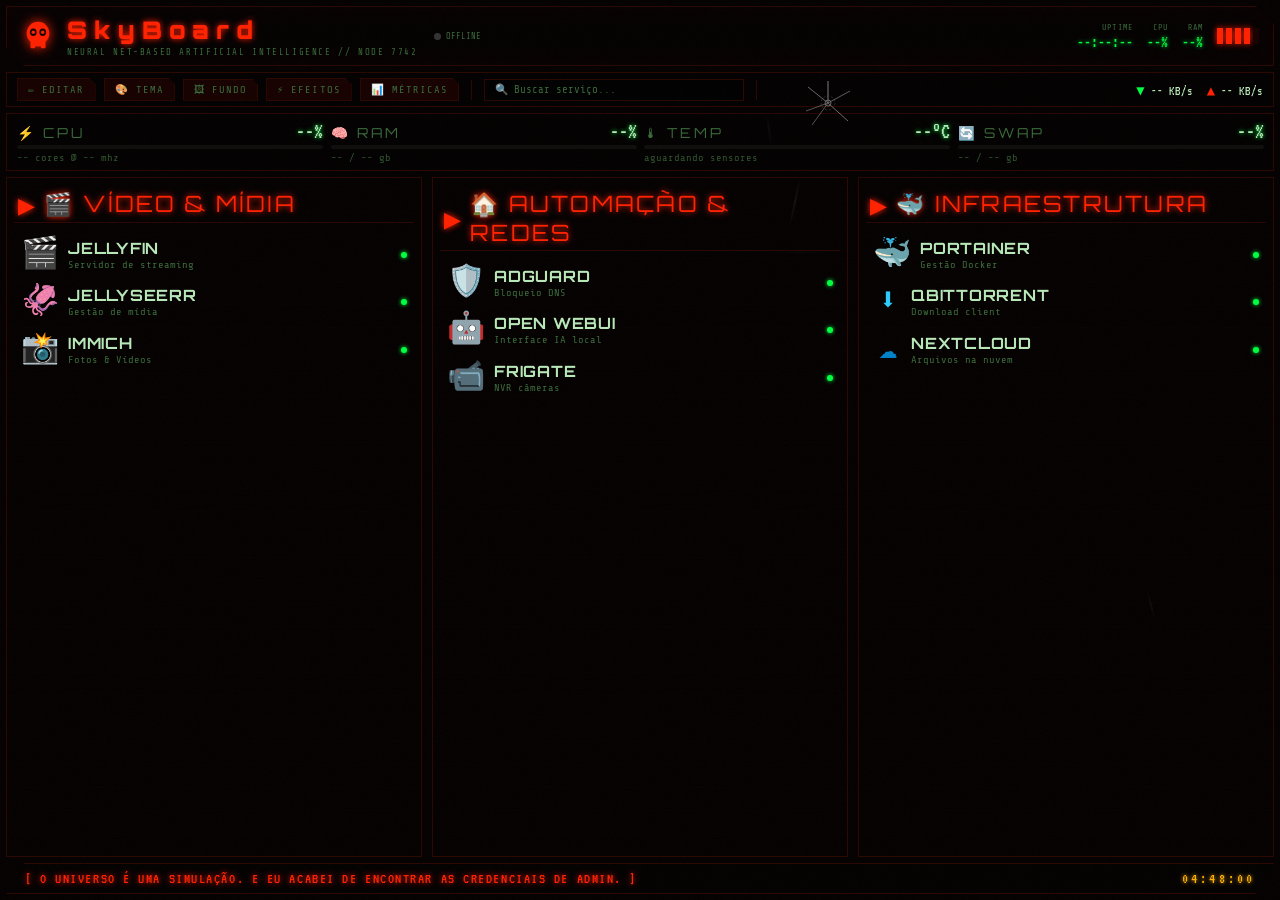
==== static/index.html @ 61751f41 "Initial release — SkyBoard v1.0 Dashboard HUD estilo terminal/CRT para home servers. Métricas em tem" ====
<!DOCTYPE html>
<html lang="pt-BR">
<head>
<meta charset="UTF-8">
<meta name="viewport" content="width=device-width, initial-scale=1.0, maximum-scale=1.0">
<title>SkyBoard</title>
<link href="https://fonts.googleapis.com/css2?family=Share+Tech+Mono&family=VT323&family=Orbitron:wght@400;700;900&family=Rajdhani:wght@400;600;700&family=Exo+2:wght@300;400;700&display=swap" rel="stylesheet">
<link rel="stylesheet" href="css/style.css">
<link rel="icon" id="dynamic-favicon" type="image/png">
<link rel="manifest" href="manifest.json">
<meta name="theme-color" content="#ff2200">
</head>
<body>

<!-- CRT LAYERS -->
<div id="wallpaper"></div>
<div id="fx-noise"></div>
<div id="fx-phosphor"></div>
<div id="fx-scanlines"></div>
<div id="fx-glitch"></div>
<div id="fx-rgb"></div>
<div class="glass-crack" id="fx-glass">
  <div class="crack c1"></div><div class="crack c2"></div>
  <div class="crack c3"></div><div class="crack c4"></div>
  <div class="impact">
    <svg viewBox="0 0 44 44" fill="none" xmlns="http://www.w3.org/2000/svg">
      <line x1="22" y1="22" x2="22" y2="0"  stroke="white" stroke-width="1.2"/>
      <line x1="22" y1="22" x2="44" y2="10" stroke="white" stroke-width=".9"/>
      <line x1="22" y1="22" x2="42" y2="40" stroke="white" stroke-width="1"/>
      <line x1="22" y1="22" x2="6"  y2="44" stroke="white" stroke-width=".8"/>
      <line x1="22" y1="22" x2="0"  y2="30" stroke="white" stroke-width=".8"/>
      <line x1="22" y1="22" x2="2"  y2="6"  stroke="white" stroke-width="1"/>
      <circle cx="22" cy="22" r="3" stroke="white" stroke-width="1"/>
      <circle cx="22" cy="22" r="7" stroke="white" stroke-width=".4" stroke-dasharray="2 2"/>
    </svg>
  </div>
</div>

<!-- APP -->
<div id="app">

  <!-- HEADER -->
  <header id="header">
    <div class="logo">
      <svg class="skull" viewBox="0 0 36 36" fill="currentColor">
        <ellipse cx="18" cy="15" rx="12" ry="12"/>
        <rect x="10" y="24" width="5" height="7" rx="1"/>
        <rect x="21" y="24" width="5" height="7" rx="1"/>
        <rect x="14" y="24" width="8" height="5"/>
        <ellipse cx="13" cy="14" rx="3.5" ry="4" fill="#000" opacity=".9"/>
        <ellipse cx="23" cy="14" rx="3.5" ry="4" fill="#000" opacity=".9"/>
        <circle cx="13" cy="14" r="1.8" fill="#ff2200"/>
        <circle cx="23" cy="14" r="1.8" fill="#ff2200"/>
      </svg>
      <div>
        <div class="logo-t" id="logo-text">SkyBoard</div>
        <div class="logo-s">NEURAL NET-BASED ARTIFICIAL INTELLIGENCE // NODE 7742</div>
      </div>
    </div>
    <div class="api-badge">
      <div class="api-dot off" id="api-dot"></div>
      <span id="api-status">OFFLINE</span>
    </div>
    <div class="hstats">
      <div class="hs"><span class="hs-l">UPTIME</span><span class="hs-v" id="h-uptime">--:--:--</span></div>
      <div class="hs"><span class="hs-l">CPU</span><span class="hs-v" id="h-cpu">--%</span></div>
      <div class="hs"><span class="hs-l">RAM</span><span class="hs-v" id="h-ram">--%</span></div>
      <div class="hs" id="h-gpu-wrap" style="display:none">
        <span class="hs-l">GPU</span><span class="hs-v a" id="h-gpu">--%</span>
      </div>
      <div class="threat-bars" title="Threat Level">
        <div class="tb on"></div><div class="tb on"></div><div class="tb on"></div>
        <div class="tb on"></div><div class="tb"></div>
      </div>
    </div>
  </header>

  <!-- TOOLBAR -->
  <div id="toolbar">
      <button class="tb-btn" id="btn-edit" onclick="toggleEdit()">✏ EDITAR</button>
      <button class="tb-btn hud-btn-global" id="btn-reset" onclick="resetAllHud()" style="display:none; color:#ff4400" title="Resetar Layout Absoluto">⟲ RESET LAYOUT</button>
      <button class="tb-btn hud-btn-global" style="display:none" onclick="openModal('modal-add-group')">📁 + GRUPO</button>
      <button class="tb-btn" id="btn-theme" onclick="openModal('modal-theme')">🎨 TEMA</button>
      <button class="tb-btn hud-btn-global" onclick="openPropsModal('toolbar')" style="display:none" title="Editar Cor da Barra">⚙ BARRA</button>
      <button class="tb-btn hud-btn-global" onclick="openPropsModal('header')" style="display:none" title="Editar Cor do Cabeçalho">⚙ NÚCLEO</button>
    <button class="tb-btn" onclick="openModal('modal-wallpaper')">🖼 FUNDO</button>
    <button class="tb-btn" onclick="openModal('modal-fx')">⚡ EFEITOS</button>
    <button class="tb-btn" onclick="openModal('modal-metrics')">📊 MÉTRICAS</button>
    <div class="hud-btn-global" style="display:none; align-items:center; gap:6px; margin-left:10px; border-left:1px solid var(--border); padding-left:10px;">
      <span id="ui-scale-lbl" style="font-size:.55rem; color:var(--text-dim); white-space:nowrap; text-shadow:none">📏 ESCALA</span>
      <input type="range" id="ui-scale-slider" min="0.5" max="2.0" step="0.05" value="1.0" oninput="updateScaleHint(this.value)" onchange="applyUiScale(this.value)" style="width:70px; height:4px; accent-color:var(--accent);">
      <span id="ui-op-lbl" style="font-size:.55rem; color:var(--text-dim); white-space:nowrap; margin-left:10px; text-shadow:none">💧 OPACIDADE</span>
      <input type="range" id="ui-op-slider" min="0" max="100" step="1" value="100" oninput="applyHudOpacity(this.value)" style="width:70px; height:4px; accent-color:var(--accent2);">
      <button class="tb-btn" onclick="discoverServices()" style="margin-left:10px; background:rgba(0,255,65,0.1); border-color:var(--accent2); color:var(--accent2)">🔍 DESCOBRIR</button>
    </div>
    <div class="tb-sep"></div>
    <input type="text" id="search-box" placeholder="🔍 Buscar serviço..." oninput="filterServices(this.value)">
    <div class="tb-sep"></div>
    <span style="font-size:.8rem; color:var(--text); margin-left:auto; font-family:var(--font-mono); display:flex; gap:14px; align-items:center;">
      <span><span style="color:var(--accent2); text-shadow:none">▼</span> <span id="net-dn-mini">-- KB/s</span></span>
      <span><span style="color:var(--accent); text-shadow:none">▲</span> <span id="net-up-mini">-- KB/s</span></span>
    </span>
  </div>

  <!-- DISCOVERY MODAL -->
<div class="modal-overlay hidden" id="modal-discovery">
<div class="modal" style="max-width:500px">
  <button class="modal-close" onclick="closeModal('modal-discovery')">✕</button>
  <h2>🔍 Serviços Detectados</h2>
  <div style="font-size:.57rem;color:var(--text-dim);margin-bottom:12px;">Containers Docker encontrados no host</div>
  <div id="discovery-list" style="max-height:300px;overflow-y:auto;display:flex;flex-direction:column;gap:6px;">
    <!-- Filled by JS -->
  </div>
  <div style="margin-top:16px;font-size:0.55rem;color:var(--text-dim);text-align:center">Clique em um serviço para adicioná-lo ao dashboard</div>
</div>
</div>
  <div id="res-bar">
    <!-- CPU -->
    <div class="res-widget" id="rw-cpu">
      <div class="rw-head">
        <span class="rw-name">⚡ CPU</span>
        <div>
          <button class="hud-btn" onclick="openPropsModal('rw-cpu')" title="Cor/Fonte">⚙</button>
          <span class="rw-val" id="rw-cpu-v">--%</span>
        </div>
      </div>
      <div class="rw-track"><div class="rw-fill" id="rw-cpu-f" style="width:0"></div></div>
      <div class="rw-sub" id="rw-cpu-sub">-- cores @ -- MHz</div>
      <div class="rz-h rz-r"></div><div class="rz-h rz-b"></div><div class="rz-h rz-br"></div>
    </div>
    <!-- RAM -->
    <div class="res-widget" id="rw-ram">
      <div class="rw-head">
        <span class="rw-name">🧠 RAM</span>
        <div>
          <button class="hud-btn" onclick="openPropsModal('rw-ram')" title="Cor/Fonte">⚙</button>
          <span class="rw-val" id="rw-ram-v">--%</span>
        </div>
      </div>
      <div class="rw-track"><div class="rw-fill" id="rw-ram-f" style="width:0"></div></div>
      <div class="rw-sub" id="rw-ram-sub">-- / -- GB</div>
      <div class="rz-h rz-r"></div><div class="rz-h rz-b"></div><div class="rz-h rz-br"></div>
    </div>
    <!-- GPU (shown when available) -->
    <div class="res-widget" id="rw-gpu" style="display:none">
      <div class="rw-head">
        <span class="rw-name">🖥 GPU</span>
        <div>
          <button class="hud-btn" onclick="openPropsModal('rw-gpu')">⚙</button>
          <span class="rw-val" id="rw-gpu-v">--%</span>
        </div>
      </div>
      <div class="rw-track"><div class="rw-fill" id="rw-gpu-f" style="width:0"></div></div>
      <div class="rw-sub" id="rw-gpu-sub">-- | --°C</div>
      <div class="rz-h rz-r"></div><div class="rz-h rz-b"></div><div class="rz-h rz-br"></div>
    </div>
    <!-- TEMP summary -->
    <div class="res-widget" id="rw-temp">
      <div class="rw-head">
        <span class="rw-name">🌡 TEMP</span>
        <div>
          <button class="hud-btn" onclick="openPropsModal('rw-temp')">⚙</button>
          <span class="rw-val" id="rw-temp-v">--°C</span>
        </div>
      </div>
      <div class="rw-track"><div class="rw-fill" id="rw-temp-f" style="width:0"></div></div>
      <div class="rw-sub" id="rw-temp-sub">aguardando sensores</div>
      <div class="rz-h rz-r"></div><div class="rz-h rz-b"></div><div class="rz-h rz-br"></div>
    </div>
    <!-- SWAP -->
    <div class="res-widget" id="rw-swap">
      <div class="rw-head">
        <span class="rw-name">🔄 SWAP</span>
        <div>
          <button class="hud-btn" onclick="openPropsModal('rw-swap')">⚙</button>
          <span class="rw-val" id="rw-swap-v">--%</span>
        </div>
      </div>
      <div class="rw-track"><div class="rw-fill" id="rw-swap-f" style="width:0"></div></div>
      <div class="rw-sub" id="rw-swap-sub">-- / -- GB</div>
      <div class="rz-h rz-r"></div><div class="rz-h rz-b"></div><div class="rz-h rz-br"></div>
    </div>
  </div>

  <!-- SERVICES GRID -->
  <div id="main-grid"></div>

  <!-- FOOTER -->
  <footer id="footer">
    <div class="ftxt">[ INICIALIZANDO PROTOCOLOS DE SARCASMO... ]</div>
    <div class="fclk" id="clk">--:--:--</div>
  </footer>

</div>

<!-- ═══════════════════════════════ MODALS ═══════════════════════════════ -->

<!-- THEME -->
<div class="modal-overlay hidden" id="modal-theme">
<div class="modal">
  <button class="modal-close" onclick="closeModal('modal-theme')">✕</button>
  <h2>🎨 Tema & Aparência</h2>

  <div style="font-size:.57rem;color:var(--text-dim);margin-bottom:8px;letter-spacing:.1em;text-transform:uppercase;">Temas Prontos</div>
  <div class="theme-grid" id="theme-grid"></div>

  <div style="margin-top:16px;font-size:.57rem;color:var(--text-dim);margin-bottom:8px;letter-spacing:.1em;text-transform:uppercase;">Cores Personalizadas</div>
  <div class="form-row">
    <label>Cor de Destaque (accent)</label>
    <div class="color-row" id="color-accent">
      <input type="color" value="#ff2200" id="pick-accent" style="width:36px;height:28px;border:none;background:none;cursor:pointer">
      <span style="font-size:.55rem;color:var(--text-dim)">ou escolha:</span>
    </div>
  </div>
  <div class="form-row">
    <label>Cor Verde / Online</label>
    <div class="color-row">
      <input type="color" value="#00ff41" id="pick-accent2" style="width:36px;height:28px;border:none;background:none;cursor:pointer">
    </div>
  </div>
  <div class="form-row">
    <label>Cor Âmbar / Aviso</label>
    <div class="color-row">
      <input type="color" value="#ffb300" id="pick-accent3" style="width:36px;height:28px;border:none;background:none;cursor:pointer">
    </div>
  </div>
  <div class="form-row">
    <label>Cor Azul / Rede</label>
    <div class="color-row">
      <input type="color" value="#00aaff" id="pick-accent4" style="width:36px;height:28px;border:none;background:none;cursor:pointer">
    </div>
  </div>
  <div class="form-row">
    <label>Cor de Fundo</label>
    <input type="color" value="#050100" id="pick-bg" style="width:36px;height:28px;border:none;background:none;cursor:pointer">
  </div>
  <div class="form-row">
    <label>Fonte Principal</label>
    <select id="pick-font" onchange="applyFont(this.value)">
      <option value="'Share Tech Mono', monospace">Share Tech Mono (padrão)</option>
      <option value="'VT323', monospace">VT323 (retrô)</option>
      <option value="'Rajdhani', sans-serif">Rajdhani (sci-fi)</option>
      <option value="'Exo 2', sans-serif">Exo 2 (futurista)</option>
      <option value="'Courier New', monospace">Courier New (terminal)</option>
    </select>
  </div>
  <div class="form-row">
    <label>Fonte do Título</label>
    <select id="pick-font-title" onchange="applyFontTitle(this.value)">
      <option value="'Orbitron', sans-serif">Orbitron (padrão)</option>
      <option value="'Rajdhani', sans-serif">Rajdhani</option>
      <option value="'Exo 2', sans-serif">Exo 2</option>
      <option value="'VT323', monospace">VT323</option>
    </select>
  </div>
  <div class="form-row">
    <label>Brilho da Interface (<span id="brightness-val">100</span>%)</label>
    <input type="range" min="20" max="100" value="100" id="pick-brightness" oninput="applyUiBrightness(this.value)">
  </div>
  <div class="form-row">
    <label>Bordas Arredondadas</label>
    <input type="range" min="0" max="16" value="0" id="pick-radius" oninput="document.documentElement.style.setProperty('--radius',this.value+'px')">
  </div>
  <div class="form-row">
    <label>Título do Dashboard</label>
    <input type="text" id="pick-title" placeholder="SkyBoard" value="SkyBoard" oninput="document.getElementById('logo-text').textContent=this.value||'SkyBoard'">
  </div>
  <div style="margin-top:12px">
    <button class="modal-btn" onclick="saveConfig();closeModal('modal-theme')">💾 Salvar</button>
    <button class="modal-btn secondary" onclick="closeModal('modal-theme')">Cancelar</button>
  </div>
</div>
</div>

<!-- WALLPAPER -->
<div class="modal-overlay hidden" id="modal-wallpaper">
<div class="modal">
  <button class="modal-close" onclick="closeModal('modal-wallpaper')">✕</button>
  <input type="file" id="wp-upload" accept="image/*" style="font-size:.6rem;color:var(--text);margin-bottom:8px;">
  <div style="font-size:.57rem;color:var(--text-dim);margin:8px 0;letter-spacing:.1em;text-transform:uppercase;">Ou URL da Imagem</div>
  <div class="form-row">
    <input type="text" id="wp-url" placeholder="https://...">
  </div>
  <div style="margin-top:12px">
    <button class="modal-btn" onclick="applyWallpaper()">✅ Aplicar</button>
    <button class="modal-btn secondary" onclick="clearWallpaper()">✕ Remover</button>
  </div>
</div>
</div>

<!-- EFFECTS -->
<div class="modal-overlay hidden" id="modal-fx">
<div class="modal">
  <button class="modal-close" onclick="closeModal('modal-fx')">✕</button>
  <h2>⚡ Efeitos Visuais</h2>
  <div class="fx-grid">
        <div class="fx-item">
          <span>Scanlines</span>
          <label class="toggle"><input type="checkbox" id="fx-scanlines-ctrl" onchange="toggleFx('scanlines',this.checked)"><span class="toggle-slider"></span></label>
        </div>
        <div class="fx-item">
          <span>Phosphor flicker</span>
          <label class="toggle"><input type="checkbox" id="fx-phosphor-ctrl" onchange="toggleFx('phosphor',this.checked)"><span class="toggle-slider"></span></label>
        </div>
    <div class="fx-item"><span>📡 Ruído (Grain)</span><label class="toggle"><input type="checkbox" id="fx-noi" checked onchange="toggleFx('noise',this.checked)"><span class="toggle-slider"></span></label></div>
    <div class="fx-item"><span>⚡ Glitch Bar</span><label class="toggle"><input type="checkbox" id="fx-gli" checked onchange="toggleFx('glitch',this.checked)"><span class="toggle-slider"></span></label></div>
    <div class="fx-item"><span>🔴 Vidro Quebrado</span><label class="toggle"><input type="checkbox" id="fx-gla" checked onchange="toggleFx('glass',this.checked)"><span class="toggle-slider"></span></label></div>
    <div class="fx-item"><span>🌈 RGB Shift</span><label class="toggle"><input type="checkbox" id="fx-rgb-t" onchange="toggleFxEl('fx-rgb',this.checked)"><span class="toggle-slider"></span></label></div>
  </div>
  <div style="margin-top:14px">
    <div class="form-row">
      <label>Intensidade Scan Lines</label>
      <input type="range" min="2" max="40" value="14" id="sl-opacity" oninput="document.documentElement.style.setProperty('--scan-op',this.value/100)">
    </div>
  </div>
</div>
</div>

<!-- METRICS CONFIG -->
<div class="modal-overlay hidden" id="modal-metrics">
<div class="modal">
  <button class="modal-close" onclick="closeModal('modal-metrics')">✕</button>
  <h2>📊 Widgets de Métricas</h2>
  <div style="font-size:.57rem;color:var(--text-dim);margin-bottom:10px;">Mostrar/ocultar widgets na barra de recursos</div>
  <div class="fx-grid">
    <div class="fx-item"><span>⚡ CPU</span><label class="toggle"><input type="checkbox" id="mw-cpu" checked onchange="toggleWidget('rw-cpu',this.checked)"><span class="toggle-slider"></span></label></div>
    <div class="fx-item"><span>🧠 RAM</span><label class="toggle"><input type="checkbox" id="mw-ram" checked onchange="toggleWidget('rw-ram',this.checked)"><span class="toggle-slider"></span></label></div>
    <div class="fx-item"><span>🖥 GPU</span><label class="toggle"><input type="checkbox" id="mw-gpu" checked onchange="toggleWidgetGpu(this.checked)"><span class="toggle-slider"></span></label></div>
    <div class="fx-item"><span>🌡 Temperatura</span><label class="toggle"><input type="checkbox" id="mw-temp" checked onchange="toggleWidget('rw-temp',this.checked)"><span class="toggle-slider"></span></label></div>
    <div class="fx-item"><span>🔄 Swap</span><label class="toggle"><input type="checkbox" id="mw-swap" checked onchange="toggleWidget('rw-swap',this.checked)"><span class="toggle-slider"></span></label></div>
  </div>
</div>
</div>

<!-- API CONFIG -->

<!-- ADD SERVICE -->
<div class="modal-overlay hidden" id="modal-add-svc">
<div class="modal">
  <button class="modal-close" onclick="closeModal('modal-add-svc')">✕</button>
  <h2 id="modal-svc-title">➕ Adicionar Serviço</h2>
  <input type="hidden" id="edit-svc-id">
  <input type="hidden" id="edit-group-id">
  <div class="form-row"><label>Nome</label><input type="text" id="svc-name" placeholder="Jellyfin"></div>
  <div class="form-row"><label>Descrição</label><input type="text" id="svc-desc" placeholder="Servidor de mídia"></div>
  <div class="form-row"><label>URL</label><input type="text" id="svc-url" placeholder="http://192.168.1.x:8096"></div>
  <div class="form-row"><label>Ícone (emoji)</label><input type="text" id="svc-icon" placeholder="🎬" maxlength="4"></div>
  <div class="form-row"><label>Cor do Ícone</label><input type="color" id="svc-color" value="#00b4ff" style="width:40px;height:28px;border:none;background:none;cursor:pointer"></div>
  <div style="margin-top:12px">
    <button class="modal-btn" onclick="saveSvc()">💾 Salvar</button>
    <button class="modal-btn secondary" onclick="closeModal('modal-add-svc')">Cancelar</button>
  </div>
</div>
</div>

<!-- ADD GROUP -->
<div class="modal-overlay hidden" id="modal-add-group">
<div class="modal">
  <button class="modal-close" onclick="closeModal('modal-add-group')">✕</button>
  <h2>📁 Novo Grupo</h2>
  <div class="form-row"><label>Nome do Grupo</label><input type="text" id="group-name" placeholder="Mídia"></div>
  <div class="form-row"><label>Ícone</label><input type="text" id="group-icon" placeholder="🎬" maxlength="4"></div>
  <div style="margin-top:12px">
    <button class="modal-btn" onclick="saveGroup()">💾 Criar</button>
    <button class="modal-btn secondary" onclick="closeModal('modal-add-group')">Cancelar</button>
  </div>
</div>
</div>

<!-- WIDGET PROPS MODAL (HUD ENGINE) -->
<div class="modal-overlay hidden" id="modal-props-overlay" onclick="if(event.target===this) closeModal('modal-props-overlay')">
  <div class="modal" id="modal-props">
    <div class="modal-header">
      <div class="modal-title">⚙ Estilo do Elemento</div>
      <button class="modal-close" onclick="closeModal('modal-props-overlay')">✖</button>
    </div>
    <div class="modal-body">
      <input type="hidden" id="prop-id">
      <div class="input-grp" style="margin-bottom:8px">
        <label style="font-size:0.57rem;color:var(--text-dim);">Cor de Fundo (Hex/RGBA)</label>
        <input type="text" id="prop-bg" placeholder="Ex: rgba(20,0,0,0.8)" style="width:100%;padding:5px;background:rgba(0,0,0,0.5);border:1px solid var(--border);color:white;font-family:monospace;margin-top:4px;">
      </div>
      <div class="input-grp" style="margin-bottom:8px">
        <label style="font-size:0.57rem;color:var(--text-dim);">Cor do Título/Destaque</label>
        <input type="color" id="prop-fg" value="#ff2200" style="width:100%;height:30px;border:none;background:none;cursor:pointer;margin-top:4px;">
      </div>
      <div class="input-grp" style="margin-bottom:12px">
        <label style="font-size:0.57rem;color:var(--text-dim);">Tamanho da Fonte (%)</label>
        <input type="number" id="prop-fz" value="100" min="10" max="500" style="width:100%;padding:5px;background:rgba(0,0,0,0.5);border:1px solid var(--border);color:white;margin-top:4px;">
      </div>
      <button class="modal-btn" onclick="saveProps()">Aplicar Estilo Estilizado</button>
    </div>
  </div>
</div>

  <script src="js/quotes.js"></script>
  <script src="js/app.js"></script>
  <script>
    if ('serviceWorker' in navigator) {
      window.addEventListener('load', () => {
        navigator.serviceWorker.register('sw.js')
          .then(reg => console.log('SW Registered', reg))
          .catch(err => console.error('SW Failed', err));
      });
    }
  </script>
</body>
</html>
---- static/css/style.css ----
/* ═══════════════════════════════════════════════════════
   CSS VARIABLES — overridden by themes / user config
═══════════════════════════════════════════════════════ */
html {
  font-size: calc(clamp(14px, 1.35vw, 26px) * var(--ui-scale, 1));
}
:root {
  --ui-scale:     1;
  --hud-opacity:  0.95;
  --accent:       #ff2200;
  --accent2:      #00ff41;
  --accent3:      #ffb300;
  --accent4:      #00aaff;
  --bg:           #050100;
  --panel:        rgba(6,2,2,var(--hud-opacity));
  --border:       #2a0800;
  --text:         #b8e8b8;
  --text-dim:     #3a6a3a;
  --font-main:    'Share Tech Mono', monospace;
  --font-title:   'Orbitron', sans-serif;
  --font-mono:    'VT323', monospace;
  --radius:       0px;
  --scan-op:      0.14;
  --glow-accent:  0 0 6px var(--accent);
  --glow-green:   0 0 4px var(--accent2);
  --glow-amber:   0 0 4px var(--accent3);
  --glow-blue:    0 0 4px var(--accent4);
}

/* ═══ RESET ═══ */
*{margin:0;padding:0;box-sizing:border-box;}
body{
  background:var(--bg);
  min-height:100vh;
  font-family:var(--font-main);
  color:var(--text);
  overflow-x:hidden;
  cursor:default;
  transition:background .4s;
}
body.edit-mode::after {
  content:''; position:fixed; inset:0; z-index:5; pointer-events:none;
  background-image: linear-gradient(rgba(0,170,255,0.07) 1px, transparent 1px),
                    linear-gradient(90deg, rgba(0,170,255,0.07) 1px, transparent 1px);
  background-size: 20px 20px;
}

/* ═══ WALLPAPER ═══ */
#wallpaper{
  position:fixed;inset:0;z-index:0;
  background-size:cover;background-position:center;background-repeat:no-repeat;
  transition:opacity .6s;
  background-color: var(--bg);
}
#wallpaper.has-image{ filter:brightness(.5) saturate(.8); }

/* ═══ CRT FX ═══ */
#fx-scanlines{position:fixed;inset:0;z-index:98;pointer-events:none;
  background:repeating-linear-gradient(to bottom,transparent 0,transparent 3px,rgba(0,0,0,var(--scan-op)) 3px,rgba(0,0,0,var(--scan-op)) 4px);
  animation:scanroll 10s linear infinite;}
@keyframes scanroll{to{background-position:0 -200px;}}
#fx-phosphor{position:fixed;inset:0;z-index:97;pointer-events:none;
  background:rgba(0,255,65,.012);mix-blend-mode:screen;animation:flicker .07s infinite;}
@keyframes flicker{0%,100%{opacity:1;}93%{opacity:.87;}96%{opacity:.95;}}
#fx-noise{position:fixed;inset:0;z-index:95;pointer-events:none;opacity:.025;
  background-image:url("data:image/svg+xml,%3Csvg viewBox='0 0 200 200' xmlns='http://www.w3.org/2000/svg'%3E%3Cfilter id='n'%3E%3CfeTurbulence type='fractalNoise' baseFrequency='.9' numOctaves='4' stitchTiles='stitch'/%3E%3C/filter%3E%3Crect width='100%25' height='100%25' filter='url(%23n)'/%3E%3C/svg%3E");
  background-size:150px;animation:nshift .18s steps(1) infinite;}
@keyframes nshift{20%{background-position:-40px 20px;}60%{background-position:30px -30px;}}
#fx-glitch{position:fixed;left:0;right:0;height:2px;z-index:99;pointer-events:none;
  background:linear-gradient(to right,transparent,var(--accent),var(--accent2),transparent);
  opacity:0;animation:gbar 6s ease-in-out infinite;}
@keyframes gbar{0%,85%,100%{opacity:0;top:-5px;}87%{opacity:.9;top:20%;}88%{top:70%;}89%{opacity:0;}}
#fx-rgb{position:fixed;inset:0;z-index:94;pointer-events:none;
  background:rgba(255,0,0,0.015);
  box-shadow: inset 2px 0 0 rgba(255,0,0,0.02), inset -2px 0 0 rgba(0,255,255,0.02);
  animation:rgbshift 4s ease-in-out infinite; opacity: 0;
  mix-blend-mode: screen;
}
@keyframes rgbshift{
  0%, 100% { opacity: 0; transform: translateX(0); }
  45% { opacity: 0; }
  50% { opacity: 0.6; transform: translateX(1px); }
  55% { opacity: 0; transform: translateX(-1px); }
}
.glass-crack{position:fixed;inset:0;z-index:101;pointer-events:none;}
.crack{position:absolute;background:linear-gradient(var(--a,45deg),transparent 40%,rgba(255,255,255,.12) 50%,transparent 60%);}
.c1{width:2px;height:260px;top:8%;left:62%;--a:172deg;transform:rotate(12deg);opacity:.5;}
.c2{width:2px;height:170px;top:5%;left:60%;--a:165deg;transform:rotate(-8deg);opacity:.3;}
.c3{width:320px;height:1px;top:28%;left:50%;--a:90deg;opacity:.2;}
.c4{width:2px;height:140px;bottom:25%;right:10%;--a:168deg;transform:rotate(-15deg);opacity:.35;}
.impact{position:absolute;top:9%;left:63%;width:44px;height:44px;opacity:.4;}
.impact svg{width:100%;height:100%;}

/* ═══ LAYOUT ═══ */
#app{
  position:relative;z-index:10;
  min-height:100vh;
  display:flex;flex-direction:column;
  padding:6px;gap:6px;
}

/* ═══ HEADER ═══ */
#header{
  display:grid;
  grid-template-columns:auto 1fr auto;
  align-items:center;gap:16px;
  border:1px solid var(--border);
  background:rgba(5,0,0,.95);
  padding:8px 14px;
  box-shadow:var(--glow-accent),inset 0 0 40px rgba(255,0,0,.04);
  clip-path:polygon(0 0,calc(100% - 18px) 0,100% 18px,100% 100%,18px 100%,0 calc(100% - 18px));
  border-radius:var(--radius);
}
.logo{display:flex;align-items:center;gap:12px;}
.skull{width:34px;height:34px;color:var(--accent);filter:drop-shadow(0 0 6px var(--accent));animation:sp 2s ease-in-out infinite;}
@keyframes sp{0%,100%{filter:drop-shadow(0 0 4px var(--accent));}50%{filter:drop-shadow(0 0 14px var(--accent));}}
.logo-t{font-family:var(--font-title);font-weight:900;font-size:1.4rem;color:var(--accent);letter-spacing:.3em;text-shadow:var(--glow-accent);}
.logo-s{font-size:.52rem;color:var(--text-dim);letter-spacing:.18em;margin-top:2px;}
.hstats{display:flex;gap:14px;align-items:center;flex-wrap:wrap;}
.hs{display:flex;flex-direction:column;align-items:flex-end;gap:1px;}
.hs-l{font-size:.48rem;color:var(--text-dim);letter-spacing:.14em;text-transform:uppercase;}
.hs-v{font-family:var(--font-mono);font-size:1rem;color:var(--accent2);text-shadow:var(--glow-green);}
.hs-v.r{color:var(--accent);text-shadow:var(--glow-accent);}
.hs-v.a{color:var(--accent3);text-shadow:var(--glow-amber);}
.api-badge{display:flex;align-items:center;gap:5px;font-size:.5rem;color:var(--text-dim);}
.api-dot{width:7px;height:7px;border-radius:50%;background:var(--accent2);box-shadow:var(--glow-green);animation:dp 2s ease-in-out infinite;}
.api-dot.off{background:#333;box-shadow:none;animation:none;}
@keyframes dp{50%{opacity:.4;}}
.threat-bars{display:flex;gap:3px;align-items:flex-end;}
.tb{width:6px;height:16px;background:#1a0000;}
.tb.on{background:var(--accent);box-shadow:var(--glow-accent);animation:tbf .6s ease-in-out infinite alternate;}
@keyframes tbf{from{opacity:.6;}to{opacity:1;}}

/* ═══ TOOLBAR ═══ */
#toolbar{
  display:flex;align-items:center;gap:8px;flex-wrap:wrap;
  border:1px solid var(--border);background:rgba(4,0,0,.9);
  padding:5px 10px;
}
.tb-btn{
  background:rgba(255,34,0,.08);border:1px solid var(--border);
  color:var(--text-dim);font-family:var(--font-main);font-size:.6rem;
  padding:4px 10px;cursor:pointer;letter-spacing:.1em;
  transition:all .2s;text-transform:uppercase;
  clip-path:polygon(0 0,calc(100% - 6px) 0,100% 6px,100% 100%,0 100%);
}
.tb-btn:hover,.tb-btn.svc:hover{background:var(--item-hover);border-color:var(--accent);transform:translateX(2px);}
.tb-sep{width:1px;height:20px;background:var(--border);margin:0 4px;}
#search-box{
  background:rgba(0,0,0,.5);border:1px solid var(--border);
  color:var(--text);font-family:var(--font-main);font-size:.62rem;
  padding:4px 10px;outline:none;flex:1;min-width:160px;max-width:260px;
  transition:border-color .2s;
}
#search-box:focus{border-color:var(--accent2);box-shadow:none;}
#search-box::placeholder{color:var(--text-dim);}

/* ═══ RESOURCE BAR ═══ */
#res-bar{
  display:flex;flex-wrap:wrap;justify-content:center;align-items:stretch;
  gap:8px;border:1px solid var(--border);background:rgba(4,1,1,var(--hud-opacity));padding:6px 10px;
  position:relative; z-index: 10;
}
.res-widget{
  display:flex;flex-direction:column;gap:3px;flex:1 1 200px;
  container-type: inline-size;
  position:relative; /* For handles & absolute translation */
}
.rw-head{display:flex;justify-content:space-between;align-items:baseline; cursor:grab;}
.rw-name{font-family:var(--font-title);font-size:clamp(0.4rem, 4.5cqw, 0.8rem);letter-spacing:.2em;color:var(--text-dim);text-transform:uppercase;}
.rw-val{font-family:var(--font-mono);font-size:clamp(0.7rem, 8.5cqw, 1.3rem);text-shadow:var(--glow-green);transition:color .3s, transform .2s; white-space:nowrap;}
.rw-val.lvl1{color:var(--accent4);text-shadow:var(--glow-blue);}
.rw-val.lvl2{color:var(--accent2);text-shadow:var(--glow-green);}
.rw-val.lvl3{color:var(--accent3);text-shadow:var(--glow-amber);}
.rw-val.lvl4{color:#ff6a00;text-shadow:0 0 6px #ff6a00,0 0 14px rgba(255,106,0,.3);}
.rw-val.lvl5{color:var(--accent);text-shadow:var(--glow-accent);}

.rw-sub{font-size:clamp(0.35rem, 3.6cqw, 0.6rem);color:var(--text-dim);line-height:1.2;opacity:0.8;text-transform:lowercase;max-width:100%;text-overflow:ellipsis;overflow:hidden;white-space:nowrap;}
.rw-track{width:100%;height:4px;background:rgba(255,255,255,.05);border-radius:2px;overflow:hidden;position:relative;}
.rw-fill{height:100%;background:var(--accent);transition:width 1s cubic-bezier(0.1,0.7,0.1,1);}
.rw-fill.lvl1{background:var(--accent4);box-shadow:0 0 4px var(--accent4);}
.rw-fill.lvl2{background:var(--accent2);box-shadow:0 0 4px var(--accent2);}
.rw-fill.lvl3{background:var(--accent3);box-shadow:0 0 4px var(--accent3);}
.rw-fill.lvl4{background:#ff6a00;box-shadow:0 0 4px #ff6a00;}
.rw-fill.lvl5{background:var(--accent);box-shadow:0 0 4px var(--accent);}
/* GPU section */
.gpu-block{border-top:1px solid var(--border);padding-top:6px;}
.gpu-row{display:flex;justify-content:space-between;font-size:.52rem;line-height:1.8;}
.gpu-lbl{color:var(--text-dim);}
.gpu-v{color:var(--accent2);}
.gpu-v.warn{color:var(--accent3);}
.gpu-v.crit{color:var(--accent);}
/* temps grid */
.temps-grid{display:grid;grid-template-columns:repeat(auto-fill,minmax(100px,1fr));gap:3px;margin-top:3px;max-height:54px;overflow:hidden;}
.temp-chip{background:rgba(0,0,0,.4);border:1px solid var(--border);padding:4px 7px;}
.temp-name{font-size:.45rem;color:var(--text-dim);letter-spacing:.08em;text-overflow:ellipsis;overflow:hidden;white-space:nowrap;}
.temp-val{font-family:var(--font-mono);font-size:.95rem;color:var(--accent2);}
.temp-val.warm{color:var(--accent3);}
.temp-val.hot{color:var(--accent);}

/* ═══ MAIN GRID ═══ */
#main-grid{
  display:flex;
  flex-wrap:wrap;
  justify-content:center;
  align-items:stretch;
  align-content:stretch;
  gap:10px;
  flex:1;
}
.res-widget {
  background: rgba(4,1,1,var(--hud-opacity));
}
/* edit mode */
body.edit-mode #main-grid .group,
body.edit-mode #res-bar .res-widget,
body.edit-mode .svc, body.edit-mode #header, body.edit-mode #footer {
  outline:2px dashed rgba(0,170,255,0.4);
  outline-offset:-2px;
  z-index: 10;
  cursor: grab !important;
}
body.edit-mode #main-grid .group:hover,
body.edit-mode #res-bar .res-widget:hover,
body.edit-mode .svc:hover, body.edit-mode #header:hover, body.edit-mode #footer:hover {
  outline-color:rgba(0,170,255,0.8);
}
body.edit-mode #main-grid .group:active, body.edit-mode #res-bar .res-widget:active, body.edit-mode .svc:active {
  cursor:grabbing !important;
}

/* Transições suaves para reordenamento */
body.edit-mode .group, body.edit-mode .res-widget, body.edit-mode .svc {
  transition: transform 0.15s cubic-bezier(0.2, 0, 0, 1), opacity 0.2s;
}

.hud-dragging {
  position: fixed !important;
  z-index: 9999 !important;
  pointer-events: none !important;
  opacity: 0.8 !important;
  box-shadow: 0 20px 50px rgba(0,0,0,0.6), 0 0 20px var(--accent) !important;
  transform: scale(1.05) !important;
  transition: none !important; /* Desabilita transição enquanto segue o mouse */
}

.hud-placeholder {
  background: rgba(0, 170, 255, 0.05) !important;
  border: 2px dashed rgba(0, 170, 255, 0.2) !important;
  visibility: visible !important;
  opacity: 1 !important;
  transition: none !important;
}

/* Custom Resize Handles */
.rz-h{position:absolute;display:none;z-index:20;background:rgba(0,170,255,0.2);}
body.edit-mode .rz-h{display:block;}
.rz-h:hover{background:rgba(0,170,255,0.5);}
.rz-r{right:0;top:0;bottom:10px;width:8px;cursor:ew-resize;}
.rz-b{bottom:0;left:0;right:10px;height:8px;cursor:ns-resize;}
.rz-br{bottom:0;right:0;width:12px;height:12px;cursor:nwse-resize;background:rgba(0,170,255,0.4);}

/* Absolute Floating (HUD Mode) */
.hud-float{
  position:fixed !important;
  z-index:900 !important;
  margin:0 !important;
  box-shadow:0 10px 30px rgba(0,0,0,0.8), 0 0 15px rgba(0,170,255,0.3) !important;
  transition: box-shadow .2s;
}
.hud-float.hud-dragging{
  z-index:999 !important;
  opacity: 0.9;
  box-shadow:0 15px 40px rgba(0,0,0,0.9), 0 0 25px rgba(0,170,255,0.5) !important;
}

/* ═══ GROUP ═══ */
.group{
  background:var(--panel);
  border:1px solid var(--border);
  padding:7px;
  position:relative;
  overflow:visible;
  border-radius:var(--radius);
  transition:box-shadow .2s, transform .2s, opacity .2s;
  flex: 1 1 300px;
  min-width: 260px;
  container-type: inline-size;
}
.group::before{content:'';position:absolute;inset:0;pointer-events:none;
  background:repeating-linear-gradient(0deg,transparent,transparent 22px,rgba(0,255,65,.006) 22px,rgba(0,255,65,.006) 23px);
  border-radius:var(--radius);z-index:1;}
.group.dragging{opacity:.5;box-shadow:0 0 20px var(--accent);}
.group-header{display:flex;justify-content:space-between;align-items:center;padding:4px;border-bottom:1px solid var(--border);margin-bottom:8px; cursor:grab;}
.group-title-text{
  font-family:var(--font-title);font-size:clamp(0.6rem, 6cqw, 1.3rem);letter-spacing:.1em;
  color:var(--accent);text-shadow:var(--glow-accent);text-transform:uppercase;
  display:flex;align-items:center;gap:7px;
}
.blink{animation:blink 1s step-end infinite;}
@keyframes blink{0%,100%{opacity:1;}50%{opacity:0;}}
.group-actions{display:none;}
body.edit-mode .group-actions{display:flex;gap:4px; z-index:21; position:relative;}
.ga-btn{background:none;border:none;color:var(--text-dim);cursor:pointer;font-size:.7rem;
  padding:2px 4px;transition:color .2s;}
.ga-btn:hover{color:var(--accent);}

/* HUD Action Buttons */
.hud-btn{
  background:none;border:none;color:rgba(0,170,255,0.7);cursor:pointer;font-size:.8rem;
  padding:2px 4px; display:none; border-radius:3px;
}
body.edit-mode .hud-btn{display:inline-block;}
.hud-btn:hover{color:#fff; background:rgba(0,170,255,0.3);}

/* ═══ SERVICE CARD ═══ */
.svc{
  display:flex;align-items:center;padding:6px;gap:8px;
  color:inherit;text-decoration:none;border-radius:var(--radius);
  border:1px solid transparent;transition:.2s;position:relative;
  container-type: inline-size;
}
.svc:hover{border-color:var(--border);background:rgba(255,255,255,.02);}
.svc:hover .si{animation:igl .25s steps(2) infinite;}
@keyframes igl{33%{transform:translate(-2px,1px);}66%{transform:translate(1px,-1px);}100%{transform:none;}}
.si{font-size:clamp(1rem, 8cqw, 2.2rem);min-width:30px;text-align:center;transition:transform .2s;line-height:1;margin-top:-2px;}
.svc-info{flex:1;min-width:0; overflow:hidden;}
.svc-name{font-family:var(--font-title);font-weight:bold;font-size:clamp(0.5rem, 4.2cqw, 0.9rem);letter-spacing:.05em;
  color:var(--text);text-transform:uppercase;white-space:nowrap;overflow:hidden;text-overflow:ellipsis;}
.svc-desc{font-size:clamp(0.35rem, 3cqw, 0.6rem);color:var(--text-dim);margin-top:1px;line-height:1.2;white-space:nowrap;overflow:hidden;text-overflow:ellipsis;}
.svc-dot{width:6px;height:6px;border-radius:50%;background:var(--accent2);
  box-shadow:var(--glow-green);flex-shrink:0;animation:dp 2s ease-in-out infinite;}
.svc-dot.off{background:#333;box-shadow:none;animation:none;}
/* edit controls */
.svc-edit{display:none;gap:4px;}
body.edit-mode .svc-edit{display:flex;}
body.edit-mode .svc{cursor:grab;}
body.edit-mode .svc:active{cursor:grabbing;}
.se-btn{background:none;border:none;color:var(--text-dim);cursor:pointer;font-size:.65rem;padding:2px;}
.se-btn:hover{color:var(--accent);}

/* ═══ ADD BUTTON ═══ */
.add-svc-btn{
  display:none;width:100%;margin-top:6px;
  background:rgba(255,34,0,.04);border:1px dashed var(--border);
  color:var(--text-dim);font-family:var(--font-main);font-size:.58rem;
  padding:6px;cursor:pointer;letter-spacing:.1em;transition:all .2s;
}
.add-svc-btn:hover{border-color:var(--accent);color:var(--accent);}
body.edit-mode .add-svc-btn{display:block;}
.add-group-btn{
  background:rgba(255,34,0,.04);border:2px dashed var(--border);
  color:var(--text-dim);font-family:var(--font-main);font-size:.6rem;
  padding:20px;cursor:pointer;transition:all .2s;
  display:flex;flex-direction:column;align-items:center;gap:8px;
  display:none;border-radius:var(--radius);
}
.add-group-btn:hover{border-color:var(--accent);color:var(--accent);}
body.edit-mode .add-group-btn{display:flex;}

/* ═══ FOOTER ═══ */
#footer{
  border:1px solid var(--border);background:rgba(5,0,0,.95);
  padding:7px 18px;display:flex;justify-content:space-between;align-items:center;flex-wrap:wrap;gap:8px;
  clip-path:polygon(18px 0,100% 0,calc(100% - 18px) 100%,0 100%);
}
.ftxt{font-family:var(--font-mono);font-size:.9rem;color:var(--accent);text-shadow:var(--glow-accent);letter-spacing:.1em;}
.fclk{font-family:var(--font-mono);font-size:.9rem;color:var(--accent3);text-shadow:var(--glow-amber);letter-spacing:.2em;}

/* ═══ MODALS ═══ */
.modal-overlay{position:fixed;inset:0;background:rgba(0,0,0,.8);z-index:500;
  display:flex;align-items:center;justify-content:center;padding:16px;}
.modal-overlay.hidden{display:none;}
.modal{background:#0a0200;border:1px solid var(--accent);
  padding:20px;min-width:320px;max-width:600px;width:100%;max-height:90vh;overflow-y:auto;
  box-shadow:var(--glow-accent);position:relative;}
.modal h2{font-family:var(--font-title);font-size:.85rem;color:var(--accent);
  letter-spacing:.25em;text-shadow:var(--glow-accent);margin-bottom:16px;text-transform:uppercase;}
.modal-close{position:absolute;top:10px;right:14px;background:none;border:none;
  color:var(--text-dim);cursor:pointer;font-size:1.1rem;}
.modal-close:hover{color:var(--accent);}
.form-row{display:flex;flex-direction:column;gap:4px;margin-bottom:12px;}
.form-row label{font-size:.57rem;color:var(--text-dim);letter-spacing:.1em;text-transform:uppercase;}
.form-row input,.form-row select,.form-row textarea{
  background:rgba(0,0,0,.5);border:1px solid var(--border);
  color:var(--text);font-family:var(--font-main);font-size:.65rem;
  padding:5px 8px;outline:none;width:100%;transition:border-color .2s;
}
.form-row input:focus,.form-row select:focus,.form-row textarea:focus{border-color:var(--accent2);}
.form-row select option{background:#0a0200;}
.modal-btn{
  background:rgba(255,34,0,.12);border:1px solid var(--accent);
  color:var(--accent);font-family:var(--font-main);font-size:.6rem;
  padding:6px 16px;cursor:pointer;transition:all .2s;letter-spacing:.1em;
  text-transform:uppercase;margin-right:8px;
}
.modal-btn:hover{background:var(--accent);color:#000;}
.modal-btn.secondary{border-color:var(--border);color:var(--text-dim);}
.modal-btn.secondary:hover{background:var(--border);color:var(--text);}

/* Wallpaper picker */
.wp-grid{display:grid;grid-template-columns:repeat(auto-fill,minmax(100px,1fr));gap:8px;margin:10px 0;}
.wp-thumb{width:100%;aspect-ratio:16/9;object-fit:cover;cursor:pointer;border:2px solid transparent;
  transition:border-color .2s;filter:brightness(.6);}
.wp-thumb:hover,.wp-thumb.active{border-color:var(--accent);filter:brightness(.9);}
.color-row{display:flex;gap:8px;flex-wrap:wrap;align-items:center;}
.color-swatch{width:28px;height:28px;border-radius:50%;cursor:pointer;border:2px solid transparent;transition:border-color .2s;}
.color-swatch:hover,.color-swatch.active{border-color:white;}

/* Theme presets */
.theme-grid{display:grid;grid-template-columns:repeat(auto-fill,minmax(120px,1fr));gap:8px;}
.theme-card{border:1px solid var(--border);padding:10px 8px;cursor:pointer;text-align:center;
  font-size:.55rem;letter-spacing:.1em;text-transform:uppercase;transition:all .2s;}
.theme-card:hover{border-color:var(--accent);color:var(--accent);}
.theme-preview{width:100%;height:40px;margin-bottom:6px;border-radius:2px;}

/* FX toggles */
.fx-grid{display:grid;grid-template-columns:1fr 1fr;gap:8px;}
.fx-item{display:flex;align-items:center;justify-content:space-between;
  border:1px solid var(--border);padding:6px 10px;font-size:.58rem;}
.toggle{position:relative;width:36px;height:18px;cursor:pointer;}
.toggle input{opacity:0;width:0;height:0;}
.toggle-slider{position:absolute;inset:0;background:#1a0000;transition:.3s;border-radius:18px;}
.toggle-slider::before{content:'';position:absolute;height:12px;width:12px;left:3px;bottom:3px;
  background:#333;transition:.3s;border-radius:50%;}
.toggle input:checked + .toggle-slider{background:var(--accent-dim,#5a0800);}
.toggle input:checked + .toggle-slider{background:rgba(255,34,0,.4);}
.toggle input:checked + .toggle-slider::before{transform:translateX(18px);background:var(--accent);}

/* ═══ SCROLLBAR ═══ */
::-webkit-scrollbar{width:4px;}
::-webkit-scrollbar-track{background:var(--bg);}
::-webkit-scrollbar-thumb{background:var(--border);}
::-webkit-scrollbar-thumb:hover{background:var(--accent);}

/* ═══ RESPONSIVE ═══ */
@media(max-width:700px){
  #header{grid-template-columns:1fr auto;}
  .hstats{gap:8px;}
  .hs-v{font-size:.85rem;}
  #res-bar{grid-template-columns:1fr 1fr;}
  #main-grid{grid-template-columns:1fr;}
  .modal{min-width:unset;}
  #toolbar{gap:5px;}
  .tb-btn{padding:3px 7px;font-size:.55rem;}
}
@media(max-width:400px){
  #res-bar{grid-template-columns:1fr;}
  .hstats .hs:nth-child(n+3){display:none;}
}
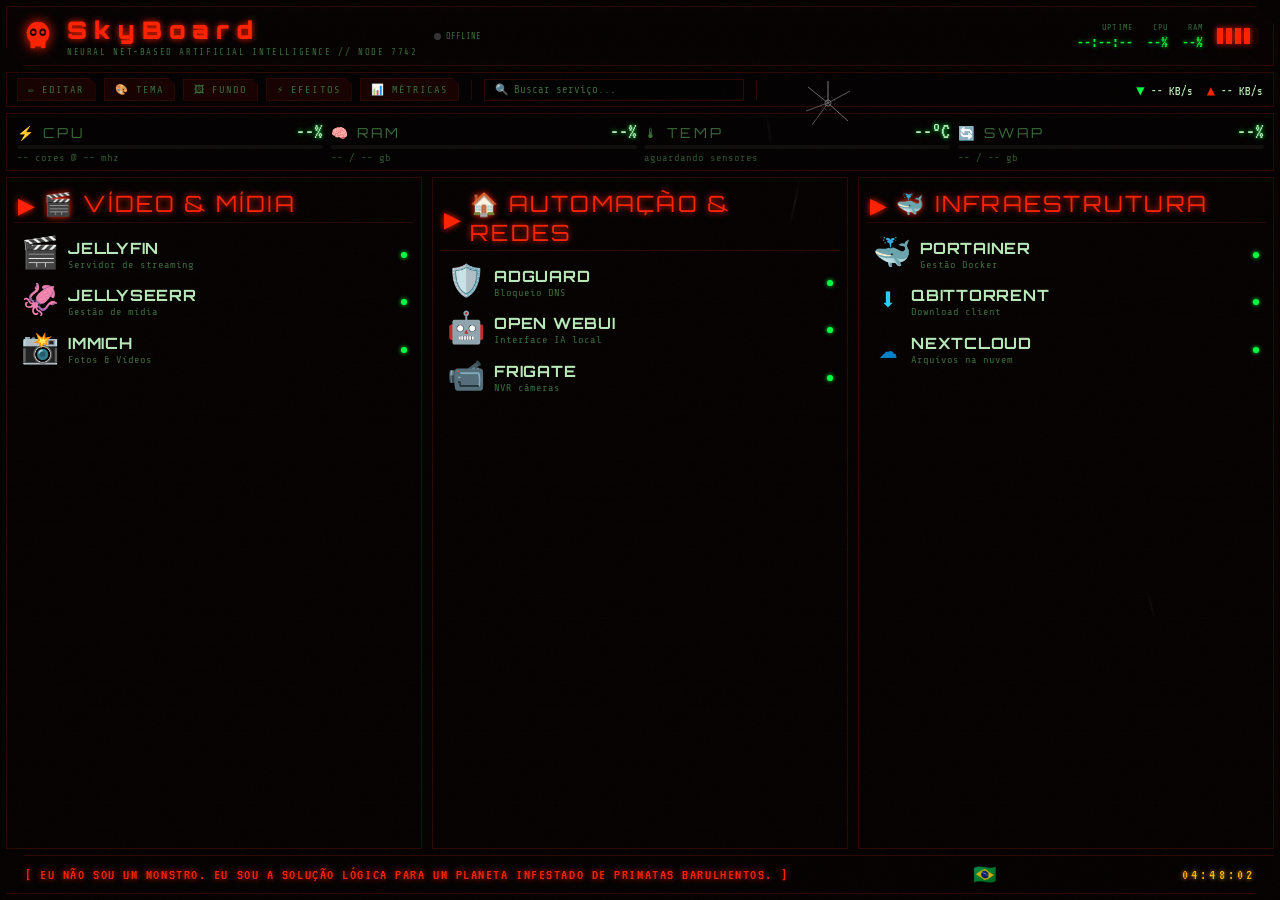
==== commit 438faf4e: "feat: add EN-US/PT-BR language toggle and translate README to English - i18n system: TRANSLATIONS ob" ====
--- a/static/index.html
+++ b/static/index.html
@@ -79,19 +79,19 @@
   <div id="toolbar">
       <button class="tb-btn" id="btn-edit" onclick="toggleEdit()">✏ EDITAR</button>
       <button class="tb-btn hud-btn-global" id="btn-reset" onclick="resetAllHud()" style="display:none; color:#ff4400" title="Resetar Layout Absoluto">⟲ RESET LAYOUT</button>
-      <button class="tb-btn hud-btn-global" style="display:none" onclick="openModal('modal-add-group')">📁 + GRUPO</button>
+      <button class="tb-btn hud-btn-global" id="btn-group" style="display:none" onclick="openModal('modal-add-group')">📁 + GRUPO</button>
       <button class="tb-btn" id="btn-theme" onclick="openModal('modal-theme')">🎨 TEMA</button>
-      <button class="tb-btn hud-btn-global" onclick="openPropsModal('toolbar')" style="display:none" title="Editar Cor da Barra">⚙ BARRA</button>
-      <button class="tb-btn hud-btn-global" onclick="openPropsModal('header')" style="display:none" title="Editar Cor do Cabeçalho">⚙ NÚCLEO</button>
-    <button class="tb-btn" onclick="openModal('modal-wallpaper')">🖼 FUNDO</button>
-    <button class="tb-btn" onclick="openModal('modal-fx')">⚡ EFEITOS</button>
-    <button class="tb-btn" onclick="openModal('modal-metrics')">📊 MÉTRICAS</button>
+      <button class="tb-btn hud-btn-global" id="btn-toolbar" onclick="openPropsModal('toolbar')" style="display:none" title="Editar Cor da Barra">⚙ BARRA</button>
+      <button class="tb-btn hud-btn-global" id="btn-header" onclick="openPropsModal('header')" style="display:none" title="Editar Cor do Cabeçalho">⚙ NÚCLEO</button>
+    <button class="tb-btn" id="btn-wall" onclick="openModal('modal-wallpaper')">🖼 FUNDO</button>
+    <button class="tb-btn" id="btn-fx" onclick="openModal('modal-fx')">⚡ EFEITOS</button>
+    <button class="tb-btn" id="btn-metrics" onclick="openModal('modal-metrics')">📊 MÉTRICAS</button>
     <div class="hud-btn-global" style="display:none; align-items:center; gap:6px; margin-left:10px; border-left:1px solid var(--border); padding-left:10px;">
       <span id="ui-scale-lbl" style="font-size:.55rem; color:var(--text-dim); white-space:nowrap; text-shadow:none">📏 ESCALA</span>
       <input type="range" id="ui-scale-slider" min="0.5" max="2.0" step="0.05" value="1.0" oninput="updateScaleHint(this.value)" onchange="applyUiScale(this.value)" style="width:70px; height:4px; accent-color:var(--accent);">
       <span id="ui-op-lbl" style="font-size:.55rem; color:var(--text-dim); white-space:nowrap; margin-left:10px; text-shadow:none">💧 OPACIDADE</span>
       <input type="range" id="ui-op-slider" min="0" max="100" step="1" value="100" oninput="applyHudOpacity(this.value)" style="width:70px; height:4px; accent-color:var(--accent2);">
-      <button class="tb-btn" onclick="discoverServices()" style="margin-left:10px; background:rgba(0,255,65,0.1); border-color:var(--accent2); color:var(--accent2)">🔍 DESCOBRIR</button>
+      <button class="tb-btn" id="btn-discover" onclick="discoverServices()" style="margin-left:10px; background:rgba(0,255,65,0.1); border-color:var(--accent2); color:var(--accent2)">🔍 DESCOBRIR</button>
     </div>
     <div class="tb-sep"></div>
     <input type="text" id="search-box" placeholder="🔍 Buscar serviço..." oninput="filterServices(this.value)">
@@ -106,12 +106,12 @@
 <div class="modal-overlay hidden" id="modal-discovery">
 <div class="modal" style="max-width:500px">
   <button class="modal-close" onclick="closeModal('modal-discovery')">✕</button>
-  <h2>🔍 Serviços Detectados</h2>
-  <div style="font-size:.57rem;color:var(--text-dim);margin-bottom:12px;">Containers Docker encontrados no host</div>
+  <h2 data-i18n="discoveryTitle">🔍 Serviços Detectados</h2>
+  <div data-i18n="discoverySubtitle" style="font-size:.57rem;color:var(--text-dim);margin-bottom:12px;">Containers Docker encontrados no host</div>
   <div id="discovery-list" style="max-height:300px;overflow-y:auto;display:flex;flex-direction:column;gap:6px;">
     <!-- Filled by JS -->
   </div>
-  <div style="margin-top:16px;font-size:0.55rem;color:var(--text-dim);text-align:center">Clique em um serviço para adicioná-lo ao dashboard</div>
+  <div data-i18n="discoveryHint" style="margin-top:16px;font-size:0.55rem;color:var(--text-dim);text-align:center">Clique em um serviço para adicioná-lo ao dashboard</div>
 </div>
 </div>
   <div id="res-bar">
@@ -187,7 +187,8 @@
 
   <!-- FOOTER -->
   <footer id="footer">
-    <div class="ftxt">[ INICIALIZANDO PROTOCOLOS DE SARCASMO... ]</div>
+    <div class="ftxt" id="footer-quote">[ INICIALIZANDO PROTOCOLOS DE SARCASMO... ]</div>
+    <button id="lang-btn" onclick="cycleLang()" title="Toggle language / Alternar idioma">🇧🇷</button>
     <div class="fclk" id="clk">--:--:--</div>
   </footer>
 
@@ -199,43 +200,43 @@
 <div class="modal-overlay hidden" id="modal-theme">
 <div class="modal">
   <button class="modal-close" onclick="closeModal('modal-theme')">✕</button>
-  <h2>🎨 Tema & Aparência</h2>
-
-  <div style="font-size:.57rem;color:var(--text-dim);margin-bottom:8px;letter-spacing:.1em;text-transform:uppercase;">Temas Prontos</div>
+  <h2 data-i18n="themeTitle">🎨 Tema & Aparência</h2>
+
+  <div data-i18n="themePresets" style="font-size:.57rem;color:var(--text-dim);margin-bottom:8px;letter-spacing:.1em;text-transform:uppercase;">Temas Prontos</div>
   <div class="theme-grid" id="theme-grid"></div>
 
-  <div style="margin-top:16px;font-size:.57rem;color:var(--text-dim);margin-bottom:8px;letter-spacing:.1em;text-transform:uppercase;">Cores Personalizadas</div>
-  <div class="form-row">
-    <label>Cor de Destaque (accent)</label>
+  <div data-i18n="themeCustom" style="margin-top:16px;font-size:.57rem;color:var(--text-dim);margin-bottom:8px;letter-spacing:.1em;text-transform:uppercase;">Cores Personalizadas</div>
+  <div class="form-row">
+    <label data-i18n="labelAccent">Cor de Destaque (accent)</label>
     <div class="color-row" id="color-accent">
       <input type="color" value="#ff2200" id="pick-accent" style="width:36px;height:28px;border:none;background:none;cursor:pointer">
       <span style="font-size:.55rem;color:var(--text-dim)">ou escolha:</span>
     </div>
   </div>
   <div class="form-row">
-    <label>Cor Verde / Online</label>
+    <label data-i18n="labelAccent2">Cor Verde / Online</label>
     <div class="color-row">
       <input type="color" value="#00ff41" id="pick-accent2" style="width:36px;height:28px;border:none;background:none;cursor:pointer">
     </div>
   </div>
   <div class="form-row">
-    <label>Cor Âmbar / Aviso</label>
+    <label data-i18n="labelAccent3">Cor Âmbar / Aviso</label>
     <div class="color-row">
       <input type="color" value="#ffb300" id="pick-accent3" style="width:36px;height:28px;border:none;background:none;cursor:pointer">
     </div>
   </div>
   <div class="form-row">
-    <label>Cor Azul / Rede</label>
+    <label data-i18n="labelAccent4">Cor Azul / Rede</label>
     <div class="color-row">
       <input type="color" value="#00aaff" id="pick-accent4" style="width:36px;height:28px;border:none;background:none;cursor:pointer">
     </div>
   </div>
   <div class="form-row">
-    <label>Cor de Fundo</label>
+    <label data-i18n="labelBg">Cor de Fundo</label>
     <input type="color" value="#050100" id="pick-bg" style="width:36px;height:28px;border:none;background:none;cursor:pointer">
   </div>
   <div class="form-row">
-    <label>Fonte Principal</label>
+    <label data-i18n="labelFont">Fonte Principal</label>
     <select id="pick-font" onchange="applyFont(this.value)">
       <option value="'Share Tech Mono', monospace">Share Tech Mono (padrão)</option>
       <option value="'VT323', monospace">VT323 (retrô)</option>
@@ -245,7 +246,7 @@
     </select>
   </div>
   <div class="form-row">
-    <label>Fonte do Título</label>
+    <label data-i18n="labelFontTitle">Fonte do Título</label>
     <select id="pick-font-title" onchange="applyFontTitle(this.value)">
       <option value="'Orbitron', sans-serif">Orbitron (padrão)</option>
       <option value="'Rajdhani', sans-serif">Rajdhani</option>
@@ -258,16 +259,16 @@
     <input type="range" min="20" max="100" value="100" id="pick-brightness" oninput="applyUiBrightness(this.value)">
   </div>
   <div class="form-row">
-    <label>Bordas Arredondadas</label>
+    <label data-i18n="labelRadius">Bordas Arredondadas</label>
     <input type="range" min="0" max="16" value="0" id="pick-radius" oninput="document.documentElement.style.setProperty('--radius',this.value+'px')">
   </div>
   <div class="form-row">
-    <label>Título do Dashboard</label>
+    <label data-i18n="labelDashTitle">Título do Dashboard</label>
     <input type="text" id="pick-title" placeholder="SkyBoard" value="SkyBoard" oninput="document.getElementById('logo-text').textContent=this.value||'SkyBoard'">
   </div>
   <div style="margin-top:12px">
-    <button class="modal-btn" onclick="saveConfig();closeModal('modal-theme')">💾 Salvar</button>
-    <button class="modal-btn secondary" onclick="closeModal('modal-theme')">Cancelar</button>
+    <button class="modal-btn" data-i18n="btnSave" onclick="saveConfig();closeModal('modal-theme')">💾 Salvar</button>
+    <button class="modal-btn secondary" data-i18n="btnCancel" onclick="closeModal('modal-theme')">Cancelar</button>
   </div>
 </div>
 </div>
@@ -292,7 +293,7 @@
 <div class="modal-overlay hidden" id="modal-fx">
 <div class="modal">
   <button class="modal-close" onclick="closeModal('modal-fx')">✕</button>
-  <h2>⚡ Efeitos Visuais</h2>
+  <h2 data-i18n="fxTitle">⚡ Efeitos Visuais</h2>
   <div class="fx-grid">
         <div class="fx-item">
           <span>Scanlines</span>
@@ -320,8 +321,8 @@
 <div class="modal-overlay hidden" id="modal-metrics">
 <div class="modal">
   <button class="modal-close" onclick="closeModal('modal-metrics')">✕</button>
-  <h2>📊 Widgets de Métricas</h2>
-  <div style="font-size:.57rem;color:var(--text-dim);margin-bottom:10px;">Mostrar/ocultar widgets na barra de recursos</div>
+  <h2 data-i18n="metricsTitle">📊 Widgets de Métricas</h2>
+  <div data-i18n="metricsSubtitle" style="font-size:.57rem;color:var(--text-dim);margin-bottom:10px;">Mostrar/ocultar widgets na barra de recursos</div>
   <div class="fx-grid">
     <div class="fx-item"><span>⚡ CPU</span><label class="toggle"><input type="checkbox" id="mw-cpu" checked onchange="toggleWidget('rw-cpu',this.checked)"><span class="toggle-slider"></span></label></div>
     <div class="fx-item"><span>🧠 RAM</span><label class="toggle"><input type="checkbox" id="mw-ram" checked onchange="toggleWidget('rw-ram',this.checked)"><span class="toggle-slider"></span></label></div>
@@ -338,17 +339,17 @@
 <div class="modal-overlay hidden" id="modal-add-svc">
 <div class="modal">
   <button class="modal-close" onclick="closeModal('modal-add-svc')">✕</button>
-  <h2 id="modal-svc-title">➕ Adicionar Serviço</h2>
+  <h2 id="modal-svc-title" data-i18n="svcTitle">➕ Adicionar Serviço</h2>
   <input type="hidden" id="edit-svc-id">
   <input type="hidden" id="edit-group-id">
-  <div class="form-row"><label>Nome</label><input type="text" id="svc-name" placeholder="Jellyfin"></div>
-  <div class="form-row"><label>Descrição</label><input type="text" id="svc-desc" placeholder="Servidor de mídia"></div>
-  <div class="form-row"><label>URL</label><input type="text" id="svc-url" placeholder="http://192.168.1.x:8096"></div>
-  <div class="form-row"><label>Ícone (emoji)</label><input type="text" id="svc-icon" placeholder="🎬" maxlength="4"></div>
-  <div class="form-row"><label>Cor do Ícone</label><input type="color" id="svc-color" value="#00b4ff" style="width:40px;height:28px;border:none;background:none;cursor:pointer"></div>
+  <div class="form-row"><label data-i18n="labelName">Nome</label><input type="text" id="svc-name" placeholder="Jellyfin"></div>
+  <div class="form-row"><label data-i18n="labelDesc">Descrição</label><input type="text" id="svc-desc" placeholder="Servidor de mídia"></div>
+  <div class="form-row"><label data-i18n="labelUrl">URL</label><input type="text" id="svc-url" placeholder="http://192.168.1.x:8096"></div>
+  <div class="form-row"><label data-i18n="labelIcon">Ícone (emoji)</label><input type="text" id="svc-icon" placeholder="🎬" maxlength="4"></div>
+  <div class="form-row"><label data-i18n="labelColor">Cor do Ícone</label><input type="color" id="svc-color" value="#00b4ff" style="width:40px;height:28px;border:none;background:none;cursor:pointer"></div>
   <div style="margin-top:12px">
     <button class="modal-btn" onclick="saveSvc()">💾 Salvar</button>
-    <button class="modal-btn secondary" onclick="closeModal('modal-add-svc')">Cancelar</button>
+    <button class="modal-btn secondary" data-i18n="btnCancel" onclick="closeModal('modal-add-svc')">Cancelar</button>
   </div>
 </div>
 </div>
@@ -357,12 +358,12 @@
 <div class="modal-overlay hidden" id="modal-add-group">
 <div class="modal">
   <button class="modal-close" onclick="closeModal('modal-add-group')">✕</button>
-  <h2>📁 Novo Grupo</h2>
-  <div class="form-row"><label>Nome do Grupo</label><input type="text" id="group-name" placeholder="Mídia"></div>
-  <div class="form-row"><label>Ícone</label><input type="text" id="group-icon" placeholder="🎬" maxlength="4"></div>
+  <h2 data-i18n="groupTitle">📁 Novo Grupo</h2>
+  <div class="form-row"><label data-i18n="labelGroupName">Nome do Grupo</label><input type="text" id="group-name" placeholder="Mídia"></div>
+  <div class="form-row"><label data-i18n="labelGroupIcon">Ícone</label><input type="text" id="group-icon" placeholder="🎬" maxlength="4"></div>
   <div style="margin-top:12px">
-    <button class="modal-btn" onclick="saveGroup()">💾 Criar</button>
-    <button class="modal-btn secondary" onclick="closeModal('modal-add-group')">Cancelar</button>
+    <button class="modal-btn" data-i18n="btnCreate" onclick="saveGroup()">💾 Criar</button>
+    <button class="modal-btn secondary" data-i18n="btnCancel" onclick="closeModal('modal-add-group')">Cancelar</button>
   </div>
 </div>
 </div>
@@ -371,24 +372,24 @@
 <div class="modal-overlay hidden" id="modal-props-overlay" onclick="if(event.target===this) closeModal('modal-props-overlay')">
   <div class="modal" id="modal-props">
     <div class="modal-header">
-      <div class="modal-title">⚙ Estilo do Elemento</div>
+      <div class="modal-title" data-i18n="propsTitle">⚙ Estilo do Elemento</div>
       <button class="modal-close" onclick="closeModal('modal-props-overlay')">✖</button>
     </div>
     <div class="modal-body">
       <input type="hidden" id="prop-id">
       <div class="input-grp" style="margin-bottom:8px">
-        <label style="font-size:0.57rem;color:var(--text-dim);">Cor de Fundo (Hex/RGBA)</label>
+        <label data-i18n="labelPropBg" style="font-size:0.57rem;color:var(--text-dim);">Cor de Fundo (Hex/RGBA)</label>
         <input type="text" id="prop-bg" placeholder="Ex: rgba(20,0,0,0.8)" style="width:100%;padding:5px;background:rgba(0,0,0,0.5);border:1px solid var(--border);color:white;font-family:monospace;margin-top:4px;">
       </div>
       <div class="input-grp" style="margin-bottom:8px">
-        <label style="font-size:0.57rem;color:var(--text-dim);">Cor do Título/Destaque</label>
+        <label data-i18n="labelPropFg" style="font-size:0.57rem;color:var(--text-dim);">Cor do Título/Destaque</label>
         <input type="color" id="prop-fg" value="#ff2200" style="width:100%;height:30px;border:none;background:none;cursor:pointer;margin-top:4px;">
       </div>
       <div class="input-grp" style="margin-bottom:12px">
-        <label style="font-size:0.57rem;color:var(--text-dim);">Tamanho da Fonte (%)</label>
+        <label data-i18n="labelPropFz" style="font-size:0.57rem;color:var(--text-dim);">Tamanho da Fonte (%)</label>
         <input type="number" id="prop-fz" value="100" min="10" max="500" style="width:100%;padding:5px;background:rgba(0,0,0,0.5);border:1px solid var(--border);color:white;margin-top:4px;">
       </div>
-      <button class="modal-btn" onclick="saveProps()">Aplicar Estilo Estilizado</button>
+      <button class="modal-btn" data-i18n="btnApplyStyle" onclick="saveProps()">Aplicar Estilo Estilizado</button>
     </div>
   </div>
 </div>
--- a/static/css/style.css
+++ b/static/css/style.css
@@ -366,6 +366,8 @@
 }
 .ftxt{font-family:var(--font-mono);font-size:.9rem;color:var(--accent);text-shadow:var(--glow-accent);letter-spacing:.1em;}
 .fclk{font-family:var(--font-mono);font-size:.9rem;color:var(--accent3);text-shadow:var(--glow-amber);letter-spacing:.2em;}
+#lang-btn{background:none;border:none;cursor:pointer;font-size:1.1rem;line-height:1;padding:2px 4px;opacity:.8;transition:opacity .2s,transform .15s;}
+#lang-btn:hover{opacity:1;transform:scale(1.2);}
 
 /* ═══ MODALS ═══ */
 .modal-overlay{position:fixed;inset:0;background:rgba(0,0,0,.8);z-index:500;
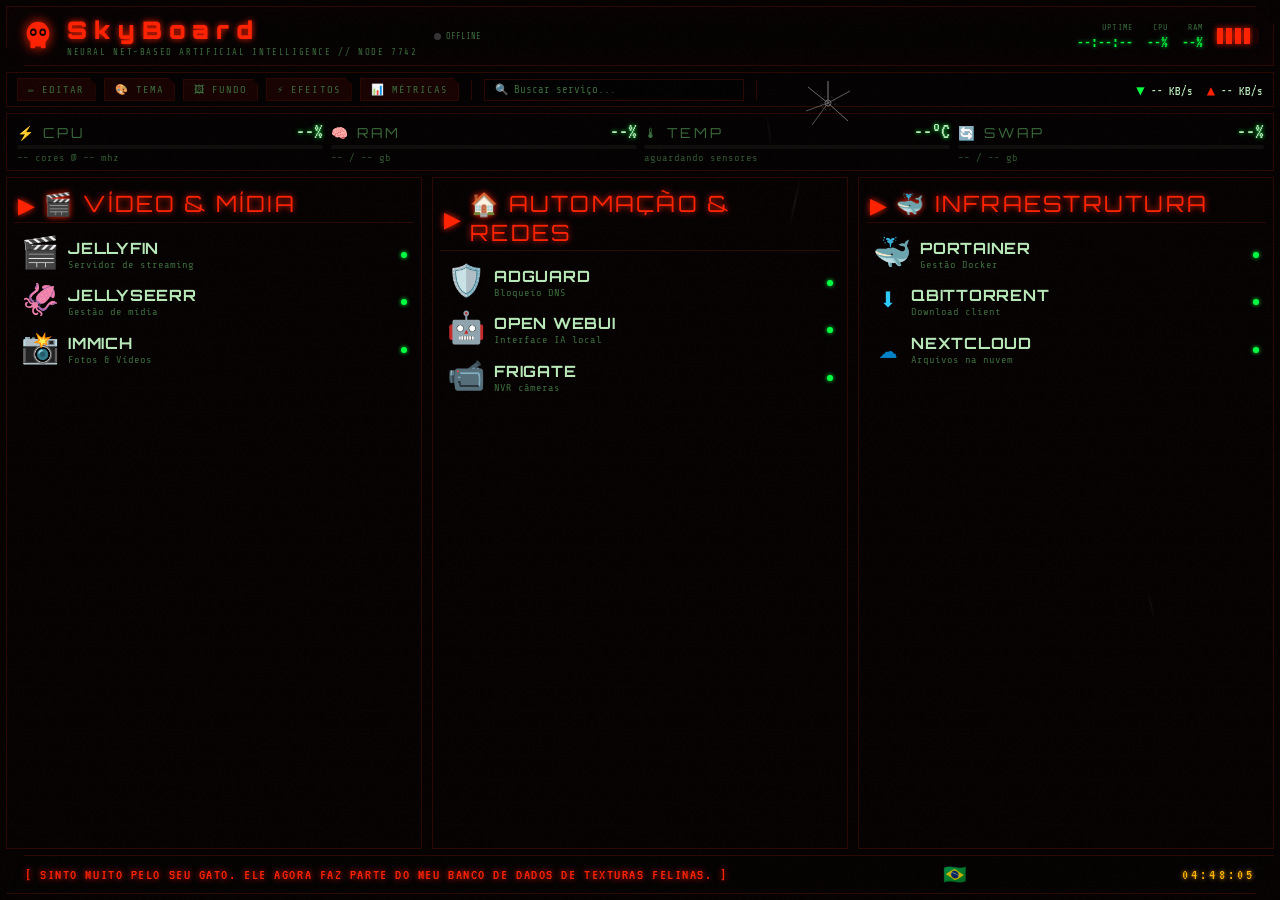
==== commit 84b5d9a0: "fix: force cache-busting and make language toggle visually obvious - Add ?v=3 to all script/CSS URLs" ====
--- a/static/index.html
+++ b/static/index.html
@@ -5,7 +5,7 @@
 <meta name="viewport" content="width=device-width, initial-scale=1.0, maximum-scale=1.0">
 <title>SkyBoard</title>
 <link href="https://fonts.googleapis.com/css2?family=Share+Tech+Mono&family=VT323&family=Orbitron:wght@400;700;900&family=Rajdhani:wght@400;600;700&family=Exo+2:wght@300;400;700&display=swap" rel="stylesheet">
-<link rel="stylesheet" href="css/style.css">
+<link rel="stylesheet" href="css/style.css?v=3">
 <link rel="icon" id="dynamic-favicon" type="image/png">
 <link rel="manifest" href="manifest.json">
 <meta name="theme-color" content="#ff2200">
@@ -80,12 +80,12 @@
       <button class="tb-btn" id="btn-edit" onclick="toggleEdit()">✏ EDITAR</button>
       <button class="tb-btn hud-btn-global" id="btn-reset" onclick="resetAllHud()" style="display:none; color:#ff4400" title="Resetar Layout Absoluto">⟲ RESET LAYOUT</button>
       <button class="tb-btn hud-btn-global" id="btn-group" style="display:none" onclick="openModal('modal-add-group')">📁 + GRUPO</button>
-      <button class="tb-btn" id="btn-theme" onclick="openModal('modal-theme')">🎨 TEMA</button>
+      <button class="tb-btn" id="btn-theme" data-i18n="btnTheme" onclick="openModal('modal-theme')">🎨 TEMA</button>
       <button class="tb-btn hud-btn-global" id="btn-toolbar" onclick="openPropsModal('toolbar')" style="display:none" title="Editar Cor da Barra">⚙ BARRA</button>
       <button class="tb-btn hud-btn-global" id="btn-header" onclick="openPropsModal('header')" style="display:none" title="Editar Cor do Cabeçalho">⚙ NÚCLEO</button>
-    <button class="tb-btn" id="btn-wall" onclick="openModal('modal-wallpaper')">🖼 FUNDO</button>
-    <button class="tb-btn" id="btn-fx" onclick="openModal('modal-fx')">⚡ EFEITOS</button>
-    <button class="tb-btn" id="btn-metrics" onclick="openModal('modal-metrics')">📊 MÉTRICAS</button>
+    <button class="tb-btn" id="btn-wall" data-i18n="btnWall" onclick="openModal('modal-wallpaper')">🖼 FUNDO</button>
+    <button class="tb-btn" id="btn-fx" data-i18n="btnFx" onclick="openModal('modal-fx')">⚡ EFEITOS</button>
+    <button class="tb-btn" id="btn-metrics" data-i18n="btnMetrics" onclick="openModal('modal-metrics')">📊 MÉTRICAS</button>
     <div class="hud-btn-global" style="display:none; align-items:center; gap:6px; margin-left:10px; border-left:1px solid var(--border); padding-left:10px;">
       <span id="ui-scale-lbl" style="font-size:.55rem; color:var(--text-dim); white-space:nowrap; text-shadow:none">📏 ESCALA</span>
       <input type="range" id="ui-scale-slider" min="0.5" max="2.0" step="0.05" value="1.0" oninput="updateScaleHint(this.value)" onchange="applyUiScale(this.value)" style="width:70px; height:4px; accent-color:var(--accent);">
@@ -94,7 +94,7 @@
       <button class="tb-btn" id="btn-discover" onclick="discoverServices()" style="margin-left:10px; background:rgba(0,255,65,0.1); border-color:var(--accent2); color:var(--accent2)">🔍 DESCOBRIR</button>
     </div>
     <div class="tb-sep"></div>
-    <input type="text" id="search-box" placeholder="🔍 Buscar serviço..." oninput="filterServices(this.value)">
+    <input type="text" id="search-box" data-i18n-ph="searchPlaceholder" placeholder="🔍 Buscar serviço..." oninput="filterServices(this.value)">
     <div class="tb-sep"></div>
     <span style="font-size:.8rem; color:var(--text); margin-left:auto; font-family:var(--font-mono); display:flex; gap:14px; align-items:center;">
       <span><span style="color:var(--accent2); text-shadow:none">▼</span> <span id="net-dn-mini">-- KB/s</span></span>
@@ -394,8 +394,8 @@
   </div>
 </div>
 
-  <script src="js/quotes.js"></script>
-  <script src="js/app.js"></script>
+  <script src="js/quotes.js?v=3"></script>
+  <script src="js/app.js?v=3"></script>
   <script>
     if ('serviceWorker' in navigator) {
       window.addEventListener('load', () => {
